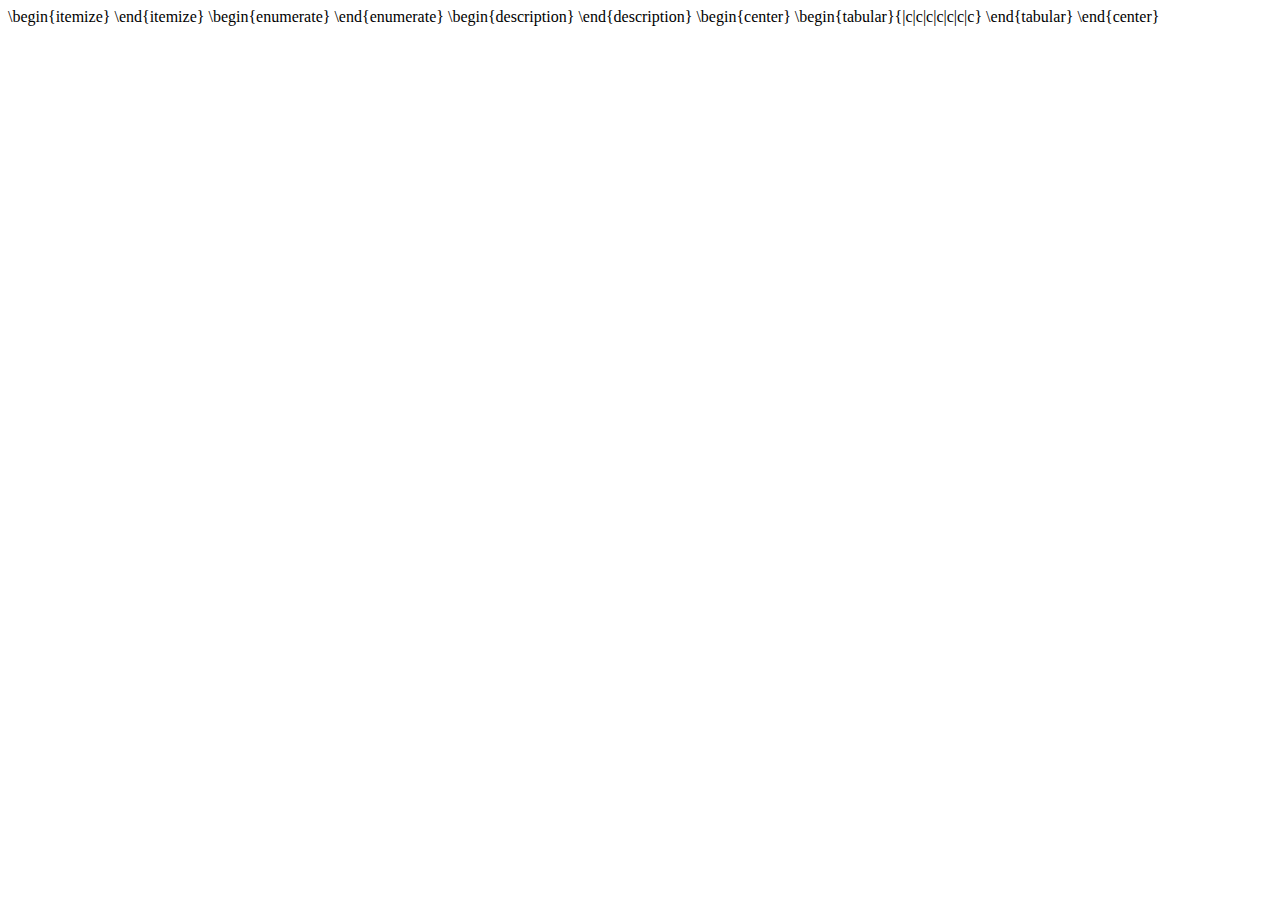
==== Code.html @ 110f7194 "first commit" ====
<!Doctype html>
<html lang="en">

<head>
    <meta charset="UTF-8">
    <meta http-equiv="X-UA-Compatible" content="IE=edge">
    <meta name="viewport" content="width=device-width, initial-scale=1.0">
    <title>Document</title>
</head>

<body>
    \begin{itemize}
    \end{itemize}

    \begin{enumerate}
    \end{enumerate}

    \begin{description}
    \end{description}

    \begin{center}
    \begin{tabular}{|c|c|c|c|c|c|c}
    \end{tabular}
    \end{center}
</body>

</html>
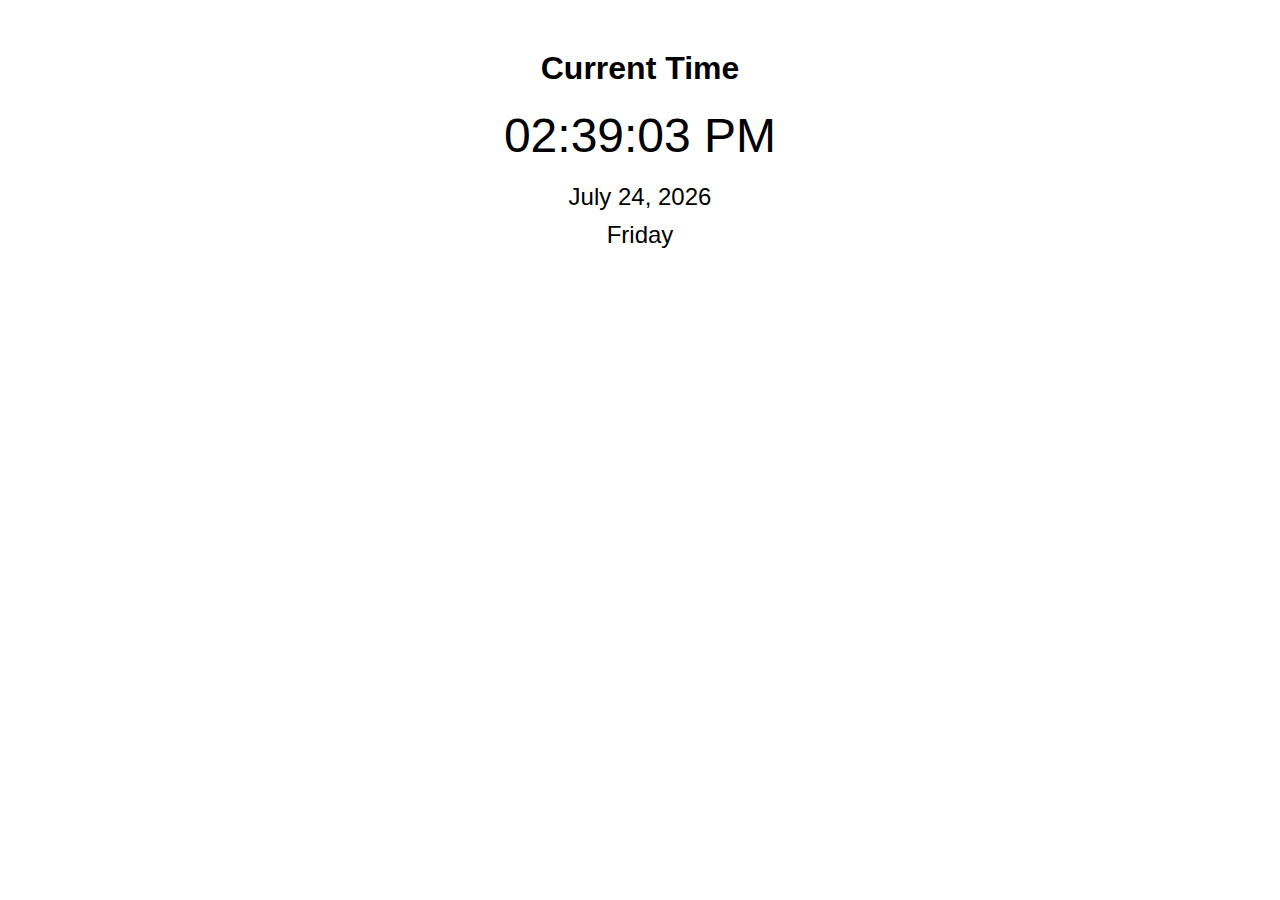
==== commit 9d64f0cb: "Added Time Function" ====
--- a/Code.html
+++ b/Code.html
@@ -9,19 +9,63 @@
 </head>
 
 <body>
-    \begin{itemize}
-    \end{itemize}
+    <div class="container">
+        <h1>Current Time</h1>
+        <div id="clock"></div>
+        <div id="date"></div>
+        <div id="day"></div>
+    </div>
 
-    \begin{enumerate}
-    \end{enumerate}
+    <style>
+        .container {
+            text-align: center;
+            font-family: Arial, sans-serif;
+            margin-top: 50px;
+        }
+        #clock {
+            font-size: 48px;
+            margin: 20px;
+        }
+        #date, #day {
+            font-size: 24px;
+            margin: 10px;
+        }
+    </style>
 
-    \begin{description}
-    \end{description}
+    <script>
+        function updateTime() {
+            const now = new Date();
+            
+            // Format time
+            const time = now.toLocaleTimeString('en-US', {
+                hour: '2-digit',
+                minute: '2-digit',
+                second: '2-digit'
+            });
+            
+            // Format date
+            const date = now.toLocaleDateString('en-US', {
+                year: 'numeric',
+                month: 'long',
+                day: 'numeric'
+            });
+            
+            // Get day name
+            const day = now.toLocaleDateString('en-US', {
+                weekday: 'long'
+            });
+            
+            // Update the DOM
+            document.getElementById('clock').textContent = time;
+            document.getElementById('date').textContent = date;
+            document.getElementById('day').textContent = day;
+        }
 
-    \begin{center}
-    \begin{tabular}{|c|c|c|c|c|c|c}
-    \end{tabular}
-    \end{center}
+        // Update time immediately and then every second
+        updateTime();
+        setInterval(updateTime, 1000);
+    </script>
 </body>
 
+
 </html>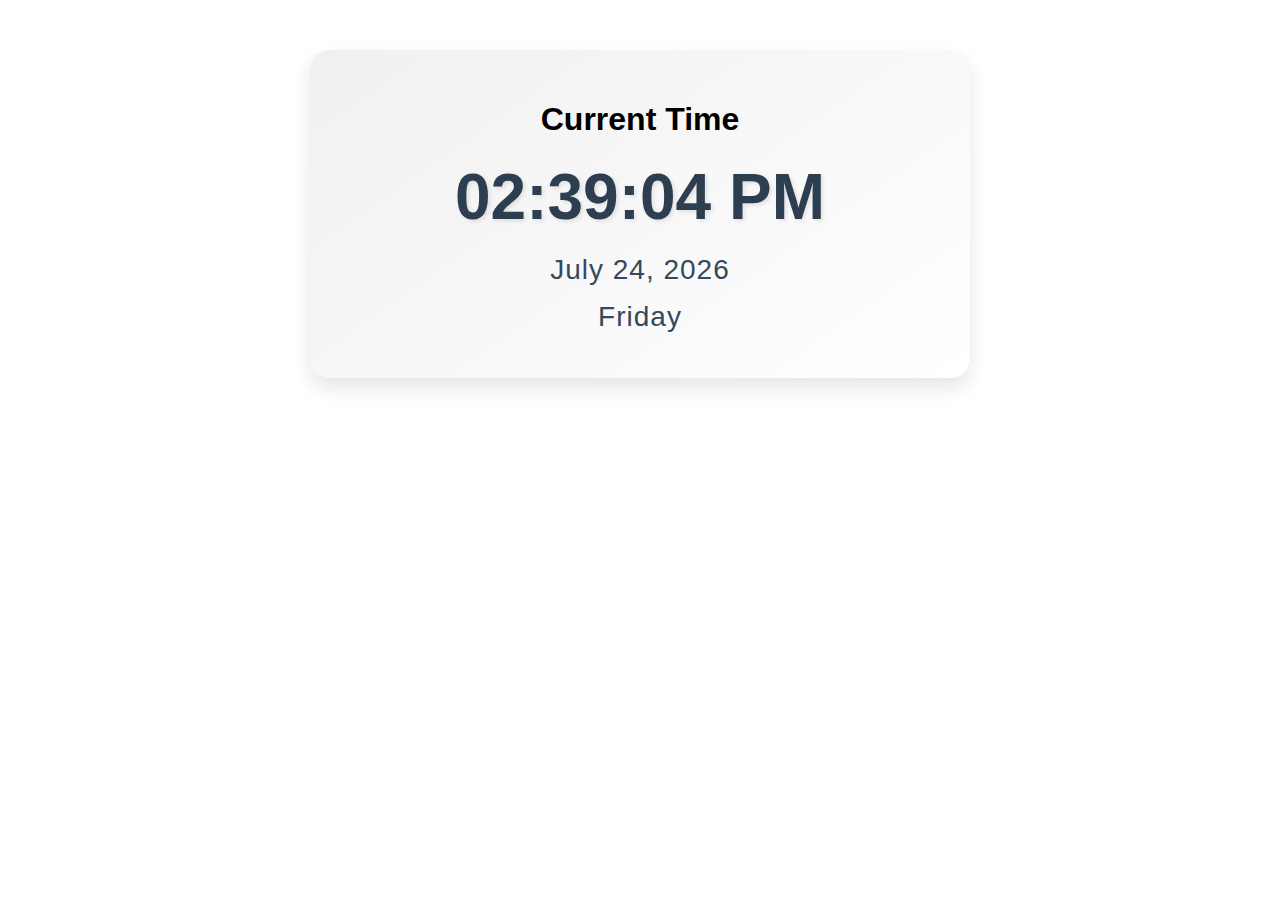
==== commit d1ae8a04: "Improve Styling" ====
--- a/Code.html
+++ b/Code.html
@@ -19,18 +19,52 @@
     <style>
         .container {
             text-align: center;
-            font-family: Arial, sans-serif;
-            margin-top: 50px;
+            font-family: 'Segoe UI', Arial, sans-serif;
+            margin: 50px auto;
+            padding: 30px;
+            max-width: 600px;
+            background: linear-gradient(145deg, #f0f0f0, #ffffff);
+            border-radius: 20px;
+            box-shadow: 0 10px 20px rgba(0, 0, 0, 0.1);
         }
+
         #clock {
-            font-size: 48px;
+            font-size: 64px;
             margin: 20px;
+            color: #2c3e50;
+            font-weight: 600;
+            text-shadow: 2px 2px 4px rgba(0, 0, 0, 0.1);
+            transition: all 0.3s ease;
         }
+
+        #clock:hover {
+            transform: scale(1.02);
+        }
+
         #date, #day {
-            font-size: 24px;
-            margin: 10px;
+            font-size: 28px;
+            margin: 15px;
+            color: #34495e;
+            font-weight: 400;
+            letter-spacing: 1px;
+        }
+
+        @media (max-width: 480px) {
+            .container {
+                margin: 20px;
+                padding: 20px;
+            }
+
+            #clock {
+                font-size: 48px;
+            }
+
+            #date, #day {
+                font-size: 22px;
+            }
         }
     </style>
+
 
     <script>
         function updateTime() {
